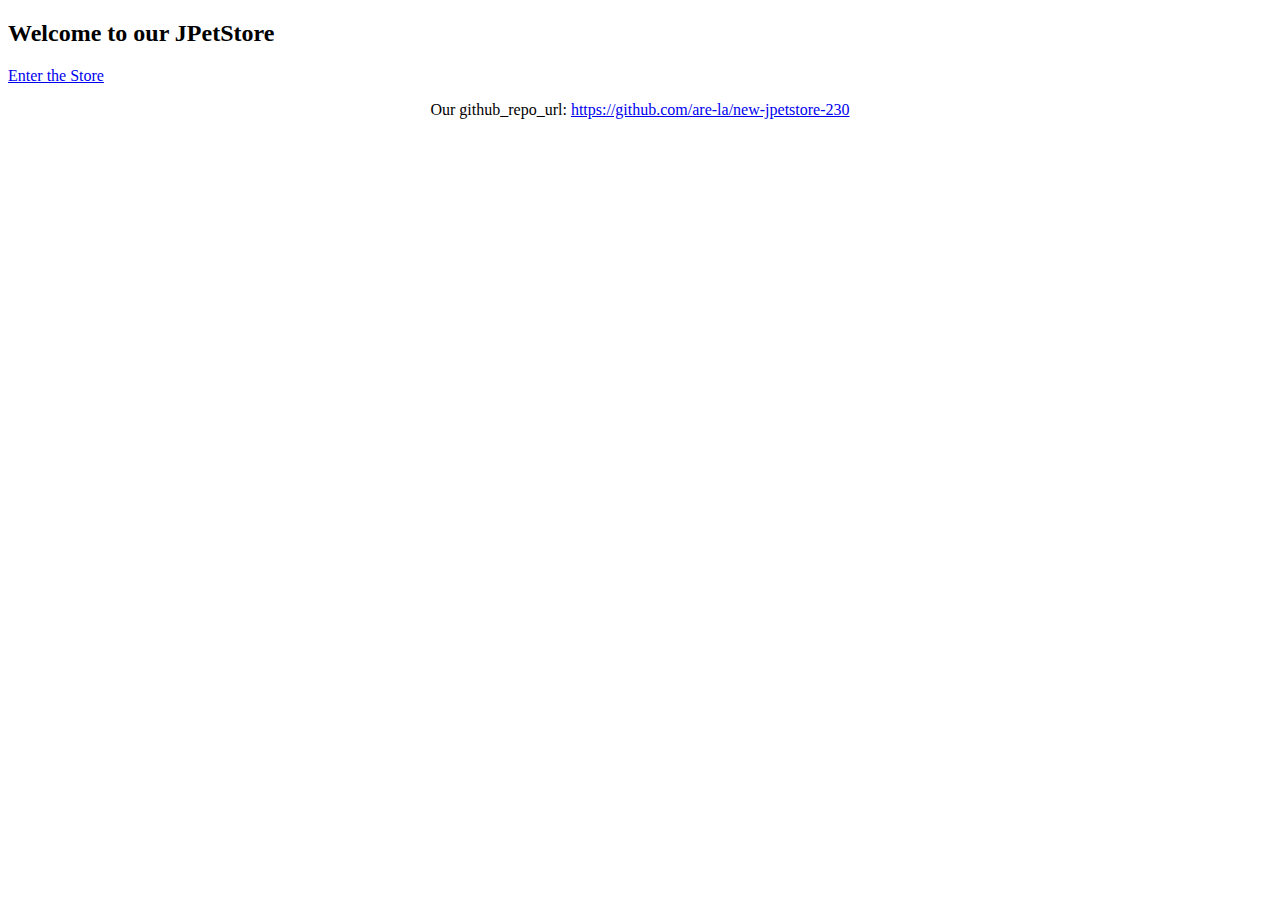
==== web/index.html @ a4c66cd3 "feats: verification code." ====
<!DOCTYPE html PUBLIC "-//W3C//DTD XHTML 1.0 Transitional//EN"
    "http://www.w3.org/TR/xhtml1/DTD/xhtml1-transitional.dtd">

<html xmlns="http://www.w3.org/1999/xhtml">

<head>
  <title>Our JPetStore</title>
  <link rel="StyleSheet" href="css/jpetstore.css" type="text/css" media="screen"/>
</head>

<body>
<div id="Content">
  <h2>Welcome to our JPetStore</h2>

  <p><a href="/main">Enter the Store</a></p>

  <p style="text-align:center;" >
    Our github_repo_url:
    <a href="https://github.com/are-la/new-jpetstore-230">https://github.com/are-la/new-jpetstore-230</a>
  </p>

</div>
</body>
</html>
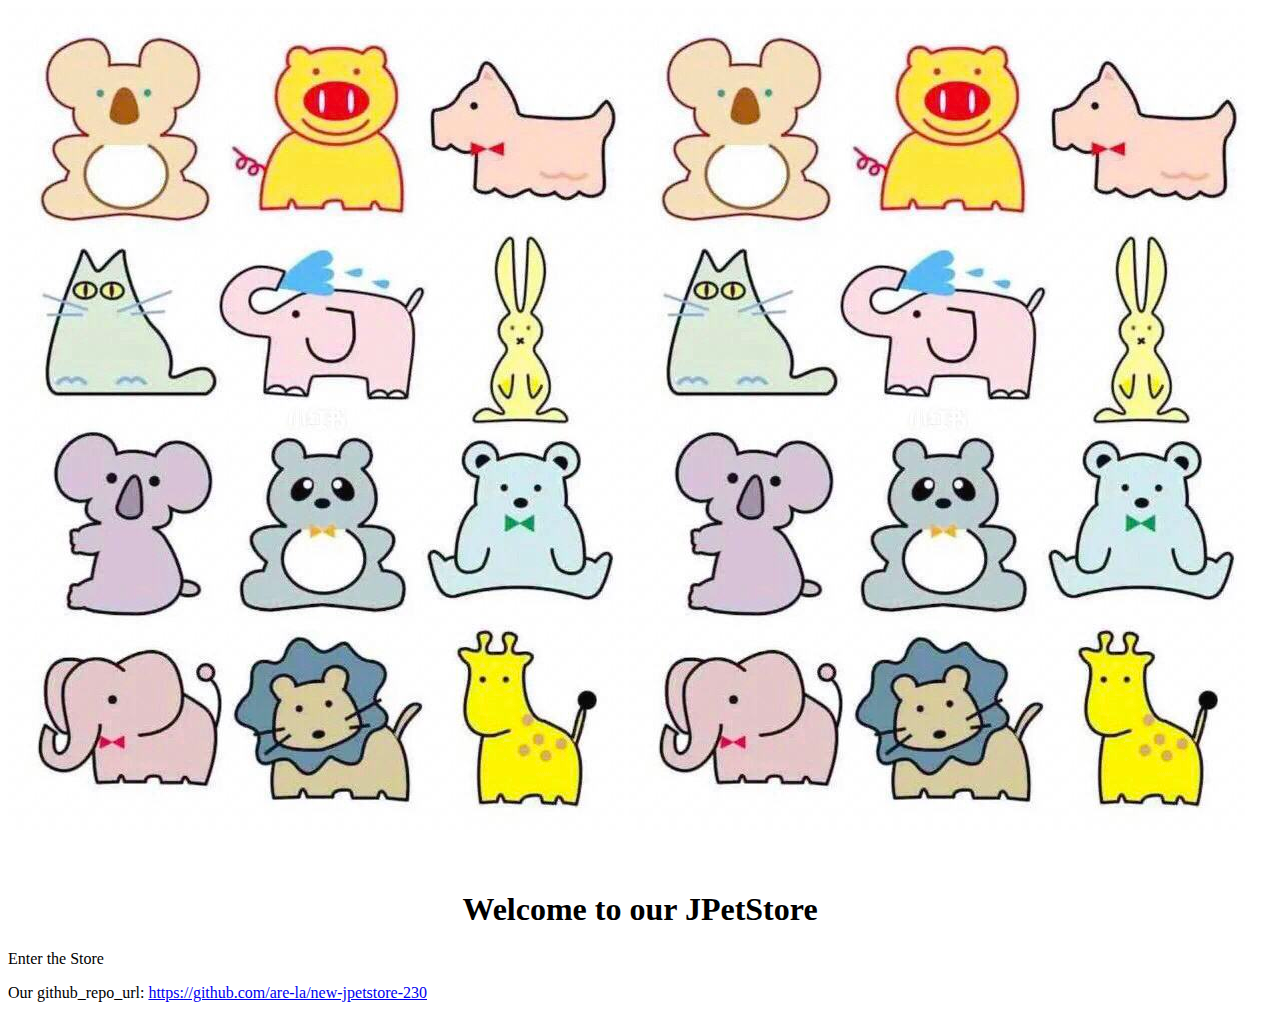
==== commit 6d88171f: "Add files via upload" ====
--- a/web/index.html
+++ b/web/index.html
@@ -6,19 +6,29 @@
 <head>
   <title>Our JPetStore</title>
   <link rel="StyleSheet" href="css/jpetstore.css" type="text/css" media="screen"/>
+  <script src="js/TweenMax.js"> </script>
+  <script src="js/TweenMax.min.js"></script>
+  <script src="js/jquery.js"></script>
+  <script src="js/button.js"></script>
 </head>
 
 <body>
+<img id="background" src="images/background1.jfif" alt="background"/>
+<img id="bg" src="images/background1.jfif" alt="background"/>
+
 <div id="Content">
-  <h2>Welcome to our JPetStore</h2>
+  <br>
+  <br>
+  <h1 style="text-align: center" backgroudcolor="black" >Welcome to our JPetStore</h1>
 
-  <p><a href="/main">Enter the Store</a></p>
+  <div class="enter_button">
+    <p onclick="buttonChange()">Enter the Store</p>
+  </div>
 
-  <p style="text-align:center;" >
+  <p id="our_github">
     Our github_repo_url:
     <a href="https://github.com/are-la/new-jpetstore-230">https://github.com/are-la/new-jpetstore-230</a>
   </p>
-
 </div>
 </body>
 </html>
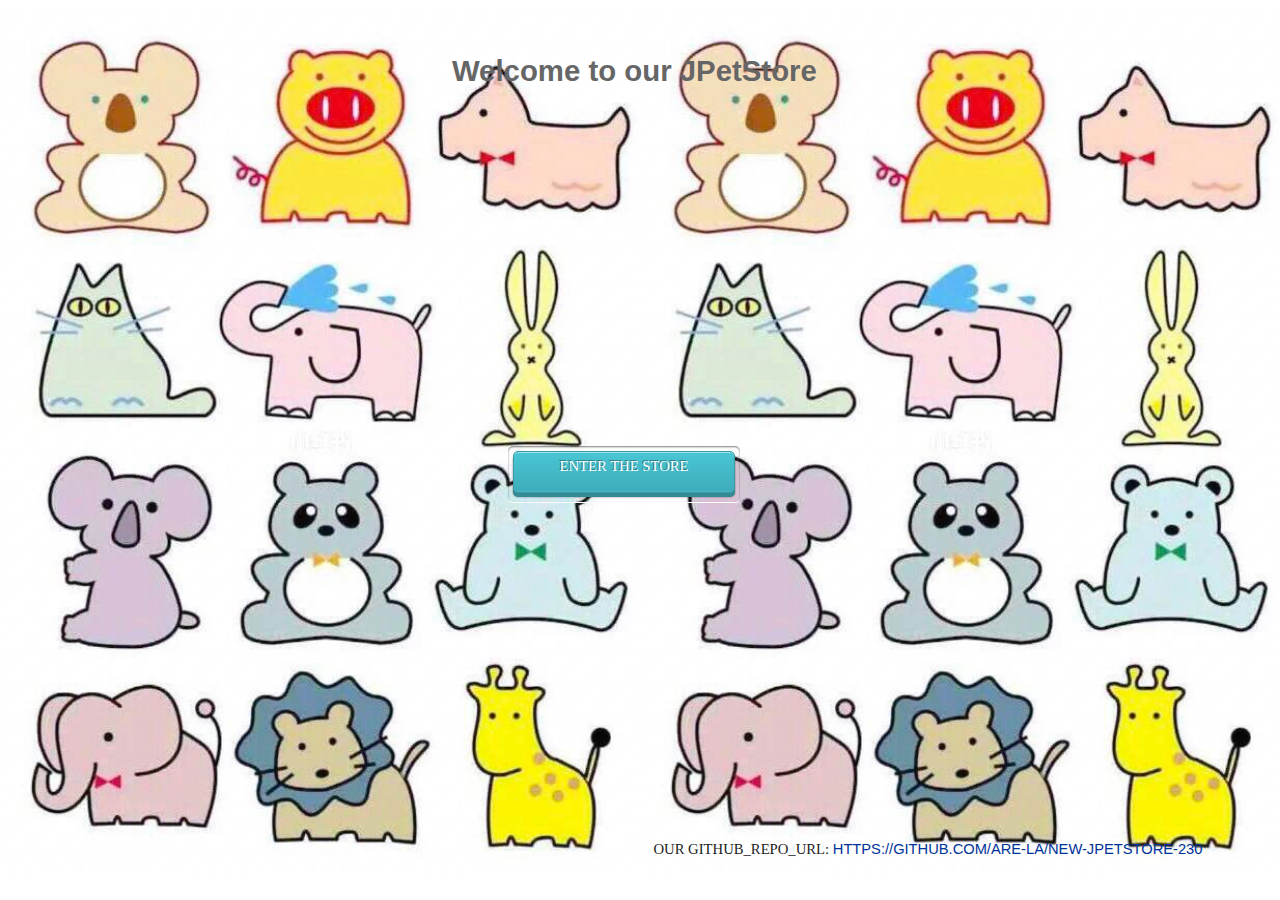
==== commit 2d0e2ce7: "merge code and debug" ====
--- a/web/index.html
+++ b/web/index.html
@@ -1,5 +1,5 @@
 <!DOCTYPE html PUBLIC "-//W3C//DTD XHTML 1.0 Transitional//EN"
-    "http://www.w3.org/TR/xhtml1/DTD/xhtml1-transitional.dtd">
+        "http://www.w3.org/TR/xhtml1/DTD/xhtml1-transitional.dtd">
 
 <html xmlns="http://www.w3.org/1999/xhtml">
 
--- a/web/css/jpetstore.css
+++ b/web/css/jpetstore.css
@@ -0,0 +1,425 @@
+body {
+  margin: 0ex 10ex 0ex 10ex;
+  padding: 0ex;
+  font-family: helvetica, tahoma, arial, verdana, sans-serif;
+  font-size: 2ex;
+  color: #333;
+  /*background-color: #444;*/
+  /*background-image: url("/images/background.jfif");*/
+}
+
+pre {
+  font-family: "Courier New", Courier, mono;
+
+  font-style: normal;
+  background-color: #FFFFFF;
+  white-space: pre
+}
+
+h1 {
+  margin: 1ex 0ex 1ex 0ex;
+  padding: 0ex;
+
+  line-height: 3ex;
+  font-weight: 900;
+  color: #666;
+}
+
+h2 {
+  margin: 2ex 0ex 1ex 0ex;
+  padding: 0ex;
+
+  line-height: 2ex;
+  font-weight: 700;
+  color: #444;
+}
+
+h3 {
+  margin: 1ex 0ex 1ex 0ex;
+  padding: 0ex;
+
+  line-height: 1.6ex;
+  font-weight: 700;
+  color: #222;
+}
+
+p {
+  font-family: helvetica, tahoma, arial, verdana, sans-serif;
+
+  margin: 0ex 0ex 0ex 0ex;
+  padding: 2ex;
+}
+
+img {
+  border: 0;
+}
+
+li {
+  font-family: helvetica, tahoma, arial, verdana, sans-serif;
+
+  margin: 0ex 0ex 0ex 0ex;
+  padding: 0ex;
+}
+
+table {
+  border-width: 0;
+  empty-cells: show;
+}
+
+td, th {
+  empty-cells: show;
+  padding: .3ex .3ex;
+  vertical-align: top;
+  text-align: left;
+  border-width: 0;
+  border-spacing: 0;
+  background-color: #ececec
+}
+
+th {
+  font-weight: bold;
+  background-color: #e2e2e2;
+}
+
+a, a:visited, a:link {
+  color: #039;
+
+  text-decoration: none;
+  font-family: helvetica, tahoma, arial, verdana, sans-serif;
+}
+
+a:hover {
+  color: #69f;
+}
+
+a.Button, a.Button:link, a.Button:visited {
+  padding: .3ex;
+  color: #fff;
+  background-color: #005e21;
+  text-decoration: none;
+  font-family: helvetica, tahoma, arial, verdana, sans-serif;
+  font-size: 1.5ex;
+}
+
+a.Button:hover {
+  color: #000;
+  background-color: #54c07a;
+}
+
+#Logo {
+  width: 33%;
+  height: 9ex;
+  margin: 0ex 0ex 0ex 0ex;
+  padding: 0ex 0ex 0ex 0ex;
+  border-width: 0ex 0ex .3ex 0px;
+  border-style: solid;
+  border-color: #ccc;
+  float: left;
+  background-color: #000;
+  color: #fff;
+  line-height: 9ex;
+  voice-family: "\"}\"";
+  voice-family: inherit;
+  height: 9ex;
+}
+
+body>#Logo {
+  height: 9ex;
+}
+
+#Menu {
+  width: 33%;
+  height: 9ex;
+  margin: 0ex 0ex 0ex 0ex;
+  padding: 0ex 0ex 0ex 0ex;
+  border-width: 0ex 0ex .3ex 0px;
+  border-style: solid;
+  border-color: #ccc;
+  float: left;
+  background-color: #000;
+  color: #eaac00;
+  text-decoration: none;
+  font-family: helvetica, tahoma, arial, verdana, sans-serif;
+  text-align: center;
+  line-height: 9ex;
+  voice-family: "\"}\"";
+  voice-family: inherit;
+  height: 9ex;
+}
+
+#Menu, #Menu a, #Menu a:link, #Menu a:visited, #Menu a:hover {
+  color: #eaac00;
+  text-decoration: none;
+  font-family: helvetica, tahoma, arial, verdana, sans-serif;
+}
+
+body>#Menu {
+  height: 9ex;
+}
+
+{
+}
+
+#Search {
+  width: 33%;
+  height: 9ex;
+  margin: 0ex 0ex 0ex 0ex;
+  padding: 0ex 0ex 0ex 0ex;
+  border-width: 0ex 0ex .3ex 0px;
+  border-style: solid;
+  border-color: #ccc;
+  float: left;
+  text-align: center;
+  background-color: #000;
+  color: #eaac00;
+  line-height: 9ex;
+  voice-family: "\"}\"";
+  voice-family: inherit;
+  height: 9ex;
+}
+
+body>#Search {
+  height: 9ex;
+}
+
+#Search input {
+  border-width: .1ex .1ex .1ex .1ex;
+  border-style: solid;
+  border-color: #aaa;
+  background-color: #666;
+  color: #eaac00;
+}
+
+#QuickLinks {
+  text-align: center;
+  background-color: #FFF;
+  width: 99%;
+}
+
+#PoweredBy {
+  width: 30%;
+  height: 9ex;
+  margin: 0ex 0ex 0ex 0ex;
+  padding: 0ex 0ex 0ex 0ex;
+  border-width: .3ex 0ex .3ex 0px;
+  border-style: solid;
+  border-color: #ccc;
+  float: left;
+  background-color: #000;
+  color: #fff;
+  line-height: 9ex;
+  voice-family: "\"}\"";
+  voice-family: inherit;
+  height: 9ex;
+}
+
+body>#PoweredBy {
+  height: 9ex;
+}
+
+#Banner {
+  width: 69%;
+  height: 9ex;
+  margin: 0ex 0ex 0ex 0ex;
+  padding: 0ex 0ex 0ex 0ex;
+  border-width: .3ex 0ex .3ex 0px;
+  border-style: solid;
+  border-color: #ccc;
+  float: left;
+  background-color: #000;
+  color: #fff;
+  line-height: 9ex;
+  voice-family: "\"}\"";
+  voice-family: inherit;
+  height: 9ex;
+}
+
+body>#Banner {
+  height: 9ex;
+}
+
+.enter_button {
+  position: absolute;
+  left: 40%;
+  top: 50%;
+  width:220px;
+  height:40px;
+  text-align:center;
+  color:#FFF;
+  text-decoration:none;
+  line-height:3px;
+  font-family:'Oswald', Helvetica;
+  display: block;
+  margin: 1px;
+  text-shadow:-1px -1px 0 #2C7982;
+  background: #3EACBA;
+  border:1px solid #379AA4;
+  background-image:-webkit-linear-gradient(top, #48C6D4, #3EACBA);
+  background-image:-moz-linear-gradient(top, #48C6D4, #3EACBA);
+  background-image:-ms-linear-gradient(top, #48C6D4, #3EACBA);
+  background-image:-o-linear-gradient(top, #48C6D4, #3EACBA);
+  background-image:linear-gradient(top, #48C6D4, #3EACBA);
+
+  -webkit-border-radius:5px;
+  -moz-border-radius:5px;
+  border-radius:5px;
+
+  -webkit-box-shadow:0 1px 0 rgba(255, 255, 255, .5) inset, 0 -1px 0 rgba(255, 255, 255, .1) inset, 0 4px 0 #338A94, 0 4px 2px rgba(0, 0, 0, .5);
+  -moz-box-shadow:0 1px 0 rgba(255, 255, 255, .5) inset, 0 -1px 0 rgba(255, 255, 255, .1) inset, 0 4px 0 #338A94, 0 4px 2px rgba(0, 0, 0, .5);
+  box-shadow:0 1px 0 rgba(255, 255, 255, .5) inset, 0 -1px 0 rgba(255, 255, 255, .1) inset, 0 4px 0 #338A94, 0 4px 2px rgba(0, 0, 0, .5);
+}
+.enter_button:before{
+  -webkit-border-radius:5px;
+  -moz-border-radius:5px;
+  border-radius:5px;
+
+  -webkit-box-shadow:0 1px 2px rgba(0, 0, 0, .5) inset, 0 1px 0 #FFF;
+  -moz-box-shadow:0 1px 2px rgba(0, 0, 0, .5) inset, 0 1px 0 #FFF;
+  box-shadow:0 1px 2px rgba(0, 0, 0, .5) inset, 0 1px 0 #FFF;
+
+  position: absolute;
+  content: "";
+  left: -6px; right: -6px;
+  top: -6px; bottom: -10px;
+  z-index: -1;
+}
+.enter_button:hover {
+  background: #48C6D4;
+  background-image:-webkit-linear-gradient(top, #3EACBA, #48C6D4);
+  background-image:-moz-linear-gradient(top, #3EACBA, #48C6D4);
+  background-image:-ms-linear-gradient(top, #3EACBA, #48C6D4);
+  background-image:-o-linear-gradient(top, #3EACBA, #48C6D4);
+  background-image:linear-gradient(top, #3EACBA, #48C6D4);
+}
+div>p {
+  font-family: 'Roboto';
+  text-align: center;
+  text-transform: uppercase;
+  color: #FFF;
+  user-select: none;
+}
+
+div>p#our_github{
+  position: absolute;
+  left: 50%;
+  top: 92%;
+
+  color: #222222;
+}
+/*&:hover {*/
+/*   cursor: pointer;*/
+/* }*/
+
+.enter_button:after {
+  content: "";
+  display: block;
+  position: absolute;
+  width: 100%;
+  height: 10%;
+  border-radius: 50%;
+  background-color: darken(#f1c40f, 20%);
+  opacity: 0.4;
+  bottom: -30px;
+}
+
+#Content {
+  margin: 0;
+  padding: 0ex 0ex 0ex 0ex;
+  width: 99%;
+  height: auto;
+  color: #333;
+  /*background-color: #fff;*/
+}
+#background{
+  position:absolute;
+  left:0px;
+  top:10px;
+  z-index:-1;
+  width:50%!important;
+  height:96%!important;
+}
+#bg{
+  position:absolute;
+  left:50%;
+  top:10px;
+  z-index:-1;
+  width:50%!important;
+  height:96%!important;
+}
+
+#Separator {
+  clear:both;
+  margin: 0;
+  height:0;
+}
+
+#Main {
+  margin: 0;
+  padding: 1ex;
+  color: #333;
+  background-color: #FFF;
+  border-width: 1ex 0ex 2ex 0px;
+  border-style: solid;
+  border-color: #fff;
+}
+
+#Sidebar {
+  float: left;
+  background:inherit;
+  width: 30%;
+}
+
+#MainImage {
+  float: left;
+  background:inherit;
+  text-align:center;
+  width: 50%;
+}
+
+#Catalog {
+  height: auto;
+  padding: 1ex;
+  background:inherit;
+  text-align:center;
+}
+
+#Catalog input[type="submit"]{
+  padding: .3ex;
+  color: #fff;
+  background-color: #005e21;
+  text-decoration: none;
+  font-family: helvetica, tahoma, arial, verdana, sans-serif;
+  font-size: 1.5ex;
+  border-width:0;
+}
+#Catalog input[type="submit"]:hover {
+  color: #000;
+  background-color: #54c07a;
+  cursor:pointer;
+}
+
+#Catalog table{
+  margin-left:auto;
+  margin-right:auto;
+}
+
+#BackLink{
+  padding: 1ex;
+  float: right;
+  border-width: .1ex 0ex .1ex 0px;
+  border-style: solid;
+  border-color: #000;
+}
+
+#Cart{
+  width: 69.99%;
+  float: left;
+  background-color:#fff;
+}
+
+#MyList{
+  width: 30%;
+  float: left;
+  background-color:#ccc;
+  text-align:left;
+}
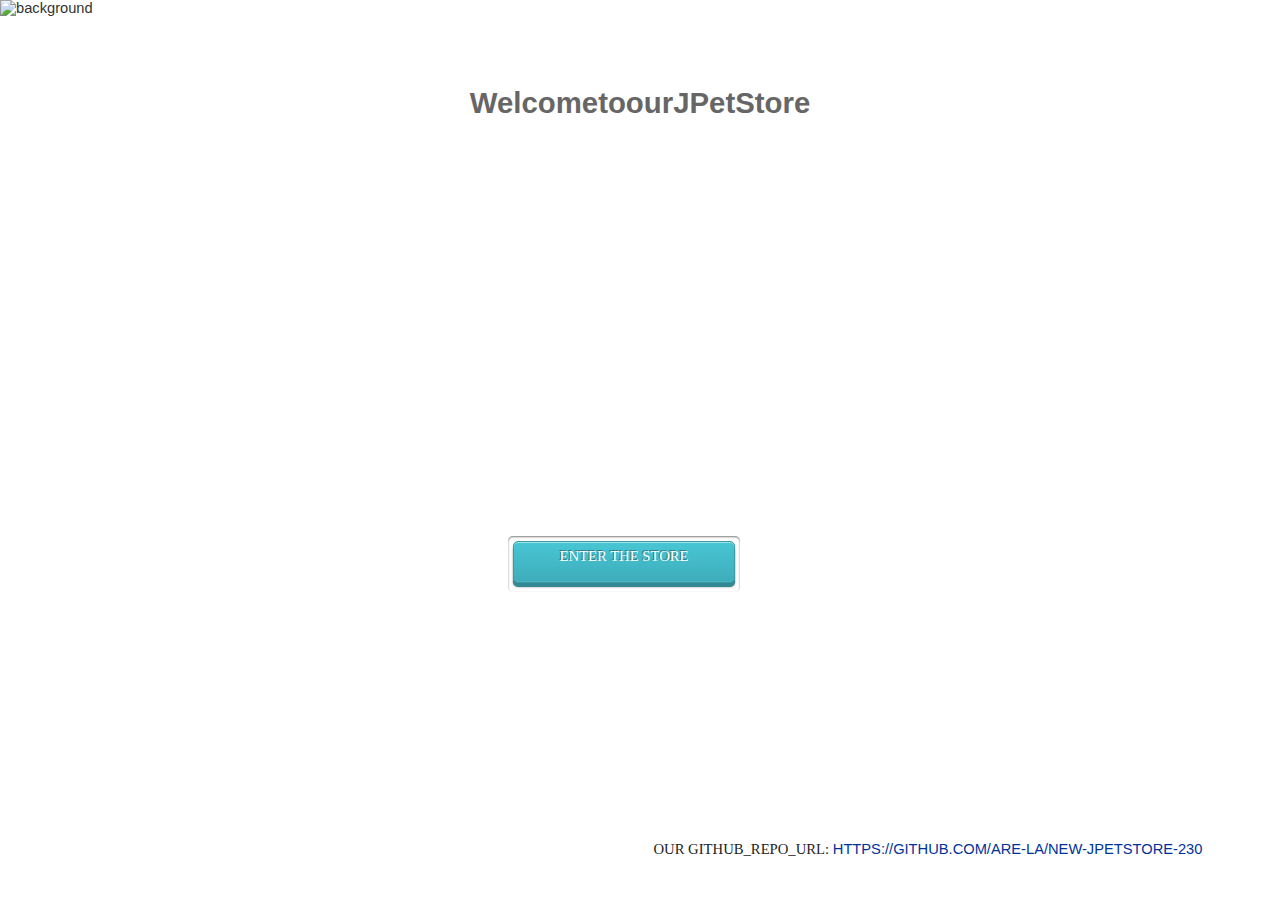
==== commit 36b7140b: "update log" ====
--- a/web/index.html
+++ b/web/index.html
@@ -6,20 +6,19 @@
 <head>
   <title>Our JPetStore</title>
   <link rel="StyleSheet" href="css/jpetstore.css" type="text/css" media="screen"/>
-  <script src="js/TweenMax.js"> </script>
-  <script src="js/TweenMax.min.js"></script>
   <script src="js/jquery.js"></script>
   <script src="js/button.js"></script>
 </head>
 
 <body>
-<img id="background" src="images/background1.jfif" alt="background"/>
-<img id="bg" src="images/background1.jfif" alt="background"/>
+<img id="background" src="/images/wallhaven-45do17.jpg" alt="background"/>
 
-<div id="Content">
+<div id="Content2">
   <br>
   <br>
-  <h1 style="text-align: center" backgroudcolor="black" >Welcome to our JPetStore</h1>
+  <br>
+  <br>
+  <h1 id="txtDom" style="text-align: center" backgroudcolor="black" >Welcome to our JPetStore</h1>
 
   <div class="enter_button">
     <p onclick="buttonChange()">Enter the Store</p>
@@ -29,6 +28,56 @@
     Our github_repo_url:
     <a href="https://github.com/are-la/new-jpetstore-230">https://github.com/are-la/new-jpetstore-230</a>
   </p>
+
+  <script type="text/javascript">
+    var txtAnim = {
+      len: 0,
+      txtDom: "",
+      arrTxt: [],
+      init: function(obj) {
+        this.obj = obj;
+        this.txtDom = obj.innerHTML.replace(/\s+/g, "");
+        this.len = this.txtDom.length;
+        obj.innerHTML = "";
+        this.addDom();
+      },
+      addDom: function() {
+        for (var i = 0; i < this.len; i++) {
+          var spanDom = document.createElement("span");
+          spanDom.innerHTML = this.txtDom.substring(i, i + 1);
+          this.obj.appendChild(spanDom);
+          this.arrTxt.push(spanDom);
+        };
+        for (var j = 0; j < this.len; j++) {
+          this.arrTxt[j].style.position = "relative";
+        };
+        this.strat();
+      },
+      strat: function() {
+        for (var i = 0; i < this.len; i++) {
+          this.arrTxt[i].onmouseover = function() {
+            this.stop = 0;
+            this.speed = -1;
+            var $this = this;
+            this.timer = setInterval(function() {
+                      $this.stop += $this.speed; //0 += -1
+                      if ($this.stop <= -20) {
+                        $this.speed = 1;
+                      }
+                      $this.style.top = $this.stop + "px";
+                      if ($this.stop >= 0) {
+                        clearInterval($this.timer)
+                        $this.style.top = 0 + "px";
+                      };
+                    },
+                    15);
+          };
+        }
+      }
+    }
+    var txtDom = document.getElementById("txtDom");
+    txtAnim.init(txtDom);
+  </script>
 </div>
 </body>
 </html>
--- a/web/css/jpetstore.css
+++ b/web/css/jpetstore.css
@@ -147,6 +147,28 @@
   height: 9ex;
 }
 
+#MyMenu{
+  width: 100%;!important;
+  /*position: fixed;*/
+  height: 10px;
+  top:0px;
+  background-color: #FFFFFF;
+}
+
+#header {
+  width: 100%;!important;
+  height: 10px;
+  background-color:#FFFFFF;
+  position: fixed;
+  z-index:10;
+}
+
+#SearchContent{
+  position: absolute;
+  top:10px;!important;
+  right: 100px;!important;
+}
+
 #Menu, #Menu a, #Menu a:link, #Menu a:visited, #Menu a:hover {
   color: #eaac00;
   text-decoration: none;
@@ -160,27 +182,27 @@
 {
 }
 
-#Search {
-  width: 33%;
-  height: 9ex;
-  margin: 0ex 0ex 0ex 0ex;
-  padding: 0ex 0ex 0ex 0ex;
-  border-width: 0ex 0ex .3ex 0px;
-  border-style: solid;
-  border-color: #ccc;
-  float: left;
-  text-align: center;
-  background-color: #000;
-  color: #eaac00;
-  line-height: 9ex;
-  voice-family: "\"}\"";
-  voice-family: inherit;
-  height: 9ex;
-}
-
-body>#Search {
-  height: 9ex;
-}
+/*#Search {*/
+/*  width: 33%;*/
+/*  height: 9ex;*/
+/*  margin: 0ex 0ex 0ex 0ex;*/
+/*  padding: 0ex 0ex 0ex 0ex;*/
+/*  border-width: 0ex 0ex .3ex 0px;*/
+/*  border-style: solid;*/
+/*  border-color: #ccc;*/
+/*  float: left;*/
+/*  text-align: center;*/
+/*  !*background-color: #000;*!*/
+/*  color: #eaac00;*/
+/*  line-height: 9ex;*/
+/*  voice-family: "\"}\"";*/
+/*  voice-family: inherit;*/
+/*  height: 9ex;*/
+/*}*/
+
+/*body>#Search {*/
+/*  height: 9ex;*/
+/*}*/
 
 #Search input {
   border-width: .1ex .1ex .1ex .1ex;
@@ -198,14 +220,14 @@
 
 #PoweredBy {
   width: 30%;
-  height: 9ex;
+  height: 10ex;
   margin: 0ex 0ex 0ex 0ex;
   padding: 0ex 0ex 0ex 0ex;
   border-width: .3ex 0ex .3ex 0px;
   border-style: solid;
   border-color: #ccc;
   float: left;
-  background-color: #000;
+  background-color: #222222;
   color: #fff;
   line-height: 9ex;
   voice-family: "\"}\"";
@@ -214,19 +236,19 @@
 }
 
 body>#PoweredBy {
-  height: 9ex;
+  height: 10ex;
 }
 
 #Banner {
   width: 69%;
-  height: 9ex;
+  height: 10ex;
   margin: 0ex 0ex 0ex 0ex;
   padding: 0ex 0ex 0ex 0ex;
   border-width: .3ex 0ex .3ex 0px;
   border-style: solid;
   border-color: #ccc;
   float: left;
-  background-color: #000;
+  background-color: #222222;
   color: #fff;
   line-height: 9ex;
   voice-family: "\"}\"";
@@ -235,13 +257,13 @@
 }
 
 body>#Banner {
-  height: 9ex;
+  height: 10ex;
 }
 
 .enter_button {
   position: absolute;
   left: 40%;
-  top: 50%;
+  top: 60%;
   width:220px;
   height:40px;
   text-align:center;
@@ -317,34 +339,25 @@
   width: 100%;
   height: 10%;
   border-radius: 50%;
-  background-color: darken(#f1c40f, 20%);
   opacity: 0.4;
   bottom: -30px;
 }
 
 #Content {
   margin: 0;
-  padding: 0ex 0ex 0ex 0ex;
-  width: 99%;
-  height: auto;
-  color: #333;
-  /*background-color: #fff;*/
+  padding: 10ex 0ex 0ex 0ex;
+  width: 100%;
+  /*height: 650px;*/
+  background: url("../images/mainback.jpg");
+  background-size: 100% 100%;
 }
 #background{
   position:absolute;
   left:0px;
-  top:10px;
+  top:0px;
   z-index:-1;
-  width:50%!important;
-  height:96%!important;
-}
-#bg{
-  position:absolute;
-  left:50%;
-  top:10px;
-  z-index:-1;
-  width:50%!important;
-  height:96%!important;
+  width:100%!important;
+  height:100%!important;
 }
 
 #Separator {
@@ -357,30 +370,28 @@
   margin: 0;
   padding: 1ex;
   color: #333;
-  background-color: #FFF;
-  border-width: 1ex 0ex 2ex 0px;
-  border-style: solid;
-  border-color: #fff;
 }
 
 #Sidebar {
-  float: left;
+  /*float: left;*/
   background:inherit;
   width: 30%;
 }
 
-#MainImage {
-  float: left;
-  background:inherit;
-  text-align:center;
-  width: 50%;
-}
+/*#MainImage {*/
+/*  position: fixed;*/
+/*  left: 100px;*/
+/*  top: 100px;*/
+/*  text-align:center;*/
+/*  width: 50%;*/
+/*}*/
 
 #Catalog {
   height: auto;
   padding: 1ex;
   background:inherit;
   text-align:center;
+  background-color: #FFFFFF;
 }
 
 #Catalog input[type="submit"]{
@@ -412,7 +423,7 @@
 }
 
 #Cart{
-  width: 69.99%;
+  width: 100%;
   float: left;
   background-color:#fff;
 }
@@ -423,3 +434,142 @@
   background-color:#ccc;
   text-align:left;
 }
+
+.remove_button {
+  position: absolute;
+  text-align:center;
+  color:#FFF;
+  text-decoration:none;
+  line-height:3px;
+  font-family:'Oswald', Helvetica;
+  display: block;
+  margin: 1px;
+  text-shadow:-1px -1px 0 #2C7982;
+  background: #3EACBA;
+  border:1px solid #379AA4;
+
+
+  -webkit-border-radius:5px;
+  -moz-border-radius:5px;
+  border-radius:5px;
+
+  -webkit-box-shadow:0 1px 0 rgba(255, 255, 255, .5) inset, 0 -1px 0 rgba(255, 255, 255, .1) inset, 0 4px 0 #5e5e5e, 0 4px 2px rgba(0, 0, 0, .5);
+  -moz-box-shadow:0 1px 0 rgba(255, 255, 255, .5) inset, 0 -1px 0 rgba(255, 255, 255, .1) inset, 0 4px 0 #5e5e5e, 0 4px 2px rgba(0, 0, 0, .5);
+  box-shadow:0 1px 0 rgba(255, 255, 255, .5) inset, 0 -1px 0 rgba(255, 255, 255, .1) inset, 0 4px 0 #5e5e5e, 0 4px 2px rgba(0, 0, 0, .5);
+}
+
+.remove_button:before{
+  -webkit-border-radius:5px;
+  -moz-border-radius:5px;
+  border-radius:5px;
+
+  -webkit-box-shadow:0 1px 2px rgba(0, 0, 0, .5) inset, 0 1px 0 #FFF;
+  -moz-box-shadow:0 1px 2px rgba(0, 0, 0, .5) inset, 0 1px 0 #FFF;
+  box-shadow:0 1px 2px rgba(0, 0, 0, .5) inset, 0 1px 0 #FFF;
+
+  position: absolute;
+  content: "";
+  left: -6px; right: -6px;
+  top: -6px; bottom: -10px;
+  z-index: -1;
+}
+
+.remove_button:hover {
+  background: #48C6D4;
+  background-image:-webkit-linear-gradient(top, #97ACBA, #26555a);
+  background-image:-moz-linear-gradient(top, #97ACBA, #26555a);
+  background-image:-ms-linear-gradient(top, #97ACBA, #26555a);
+  background-image:-o-linear-gradient(top, #97ACBA, #26555a);
+  background-image:linear-gradient(top, #97ACBA, #26555a);
+}
+
+.remove_button:after {
+  content: "";
+  display: block;
+  position: absolute;
+  width: 100%;
+  height: 10%;
+  border-radius: 50%;
+  background-color: darken(#f1c40f, 20%);
+  opacity: 0.4;
+  bottom: -30px;
+}
+
+.product {
+  width: 90%;
+}
+.image {
+  width: 65%;
+  margin-right: 1rem;
+}
+
+.name {
+  font-weight: bold;
+  font-size: 0.875rem;
+}
+
+.shopName {
+  font-size: 0.75rem;
+  color: #f56565;
+}
+
+
+.flex {
+  display: flex;
+}
+.flex-col {
+  flex-direction: column;
+}
+.justify-between {
+  justify-content: space-between;
+}
+
+
+.home-scrolldown {
+  position: absolute;
+
+  bottom: 400px;
+  right:40px;
+  -webkit-transform: rotate(90deg);
+  -ms-transform: rotate(90deg);
+  transform: rotate(90deg);
+  -webkit-transform-origin: right top;
+  -ms-transform-origin: right top;
+  transform-origin: right top;
+  float: right;
+}
+
+.home-scrolldown i {
+  padding-left: 9px;
+}
+
+.home-scrolldown a:hover,
+.home-scrolldown a:focus {
+  color: #44c455 !important;
+}
+
+html[data-useragent*='MSIE 10.0'] .home-scrolldown,
+.oldie .home-scrolldown {
+  display: none;
+}
+
+.scroll-icon {
+  display: inline-block;
+  font-family: "montserrat-medium", sans-serif;
+  font-size: 2rem;
+  text-transform: uppercase;
+  letter-spacing: .3rem;
+  color: #333333 !important;
+  background: transparent;
+  position: relative;
+  top: 36px;
+  right: 42px;
+  -webkit-animation: animate-it 3s ease infinite;
+  animation: animate-it 3s ease infinite;
+}
+
+.scroll-icon i {
+  font-size: 2.4rem;
+  position: relative;
+  bottom: -6px;
+}
